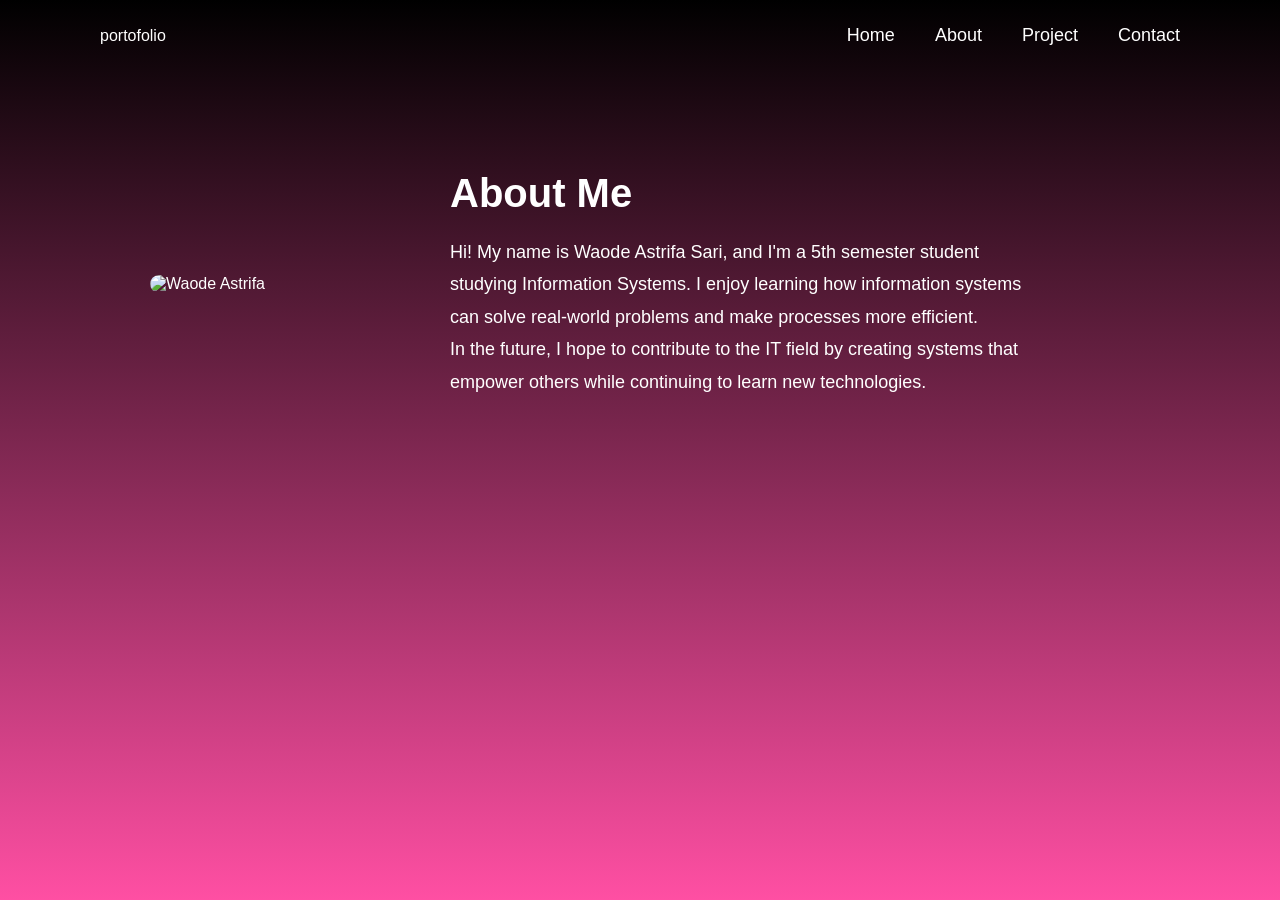
==== about.html @ 77aa38bc "update README.md" ====
<!DOCTYPE html>
<html lang="en">
<head>
  <meta charset="UTF-8">
  <meta name="viewport" content="width=device-width, initial-scale=1.0">
  <title>About | Waode Astrifa S.</title>
  <style>
    * {margin:0;padding:0;box-sizing:border-box;font-family:"Poppins",sans-serif;}
    body {background:linear-gradient(to bottom,#000,#ff4fa3);color:white;min-height:100vh;}
    nav {display:flex;justify-content:space-between;align-items:center;padding:25px 100px;}
    nav ul {list-style:none;display:flex;gap:40px;}
    nav ul li a {color:white;text-decoration:none;font-size:18px;transition:0.3s;}
    nav ul li a:hover {color:#ff4fa3;}
    .about-section {padding:100px 150px;display:flex;gap:50px;align-items:center;}
    .about-section img {width:250px;border-radius:20px;}
    .about-section .text {max-width:600px;}
    .about-section h2 {font-size:40px;margin-bottom:20px;}
    .about-section p {font-size:18px;line-height:1.8;}
  </style>
</head>
<body>
  <nav>
    <div class="logo">portofolio</div>
    <ul>
      <li><a href="index.html">Home</a></li>
      <li><a href="about.html">About</a></li>
      <li><a href="project.html">Project</a></li>
      <li><a href="contact.html">Contact</a></li>
    </ul>
  </nav>

  <section class="about-section">
    <img src="astrifa.jpg" alt="Waode Astrifa">
    <div class="text">
      <h2>About Me</h2>
      <p>
        Hi! My name is Waode Astrifa Sari, and I'm a 5th semester student studying Information Systems.
        I enjoy learning how information systems can solve real-world problems and make processes more efficient.
      </p>
      <p>
        In the future, I hope to contribute to the IT field by creating systems that empower others while
        continuing to learn new technologies.
      </p>
    </div>
  </section>
</body>
</html>
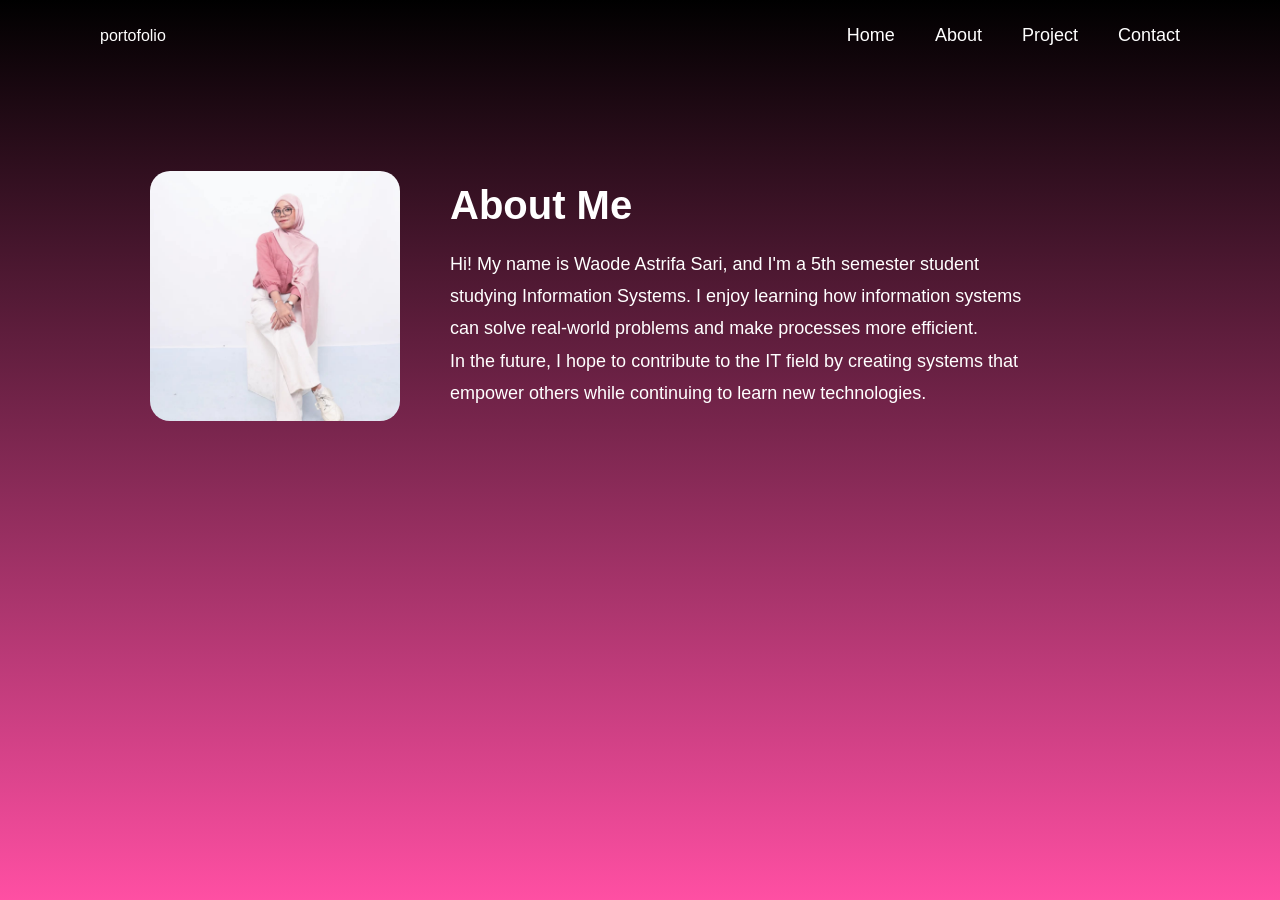
==== commit 4b03181c: "update index.html" ====
--- a/about.html
+++ b/about.html
@@ -1,5 +1,5 @@
 <!DOCTYPE html>
-<html lang="en">
+<html lang="id">
 <head>
   <meta charset="UTF-8">
   <meta name="viewport" content="width=device-width, initial-scale=1.0">
@@ -30,7 +30,7 @@
   </nav>
 
   <section class="about-section">
-    <img src="astrifa.jpg" alt="Waode Astrifa">
+    <img src="assets/about.jpg" alt="Waode Astrifa">
     <div class="text">
       <h2>About Me</h2>
       <p>
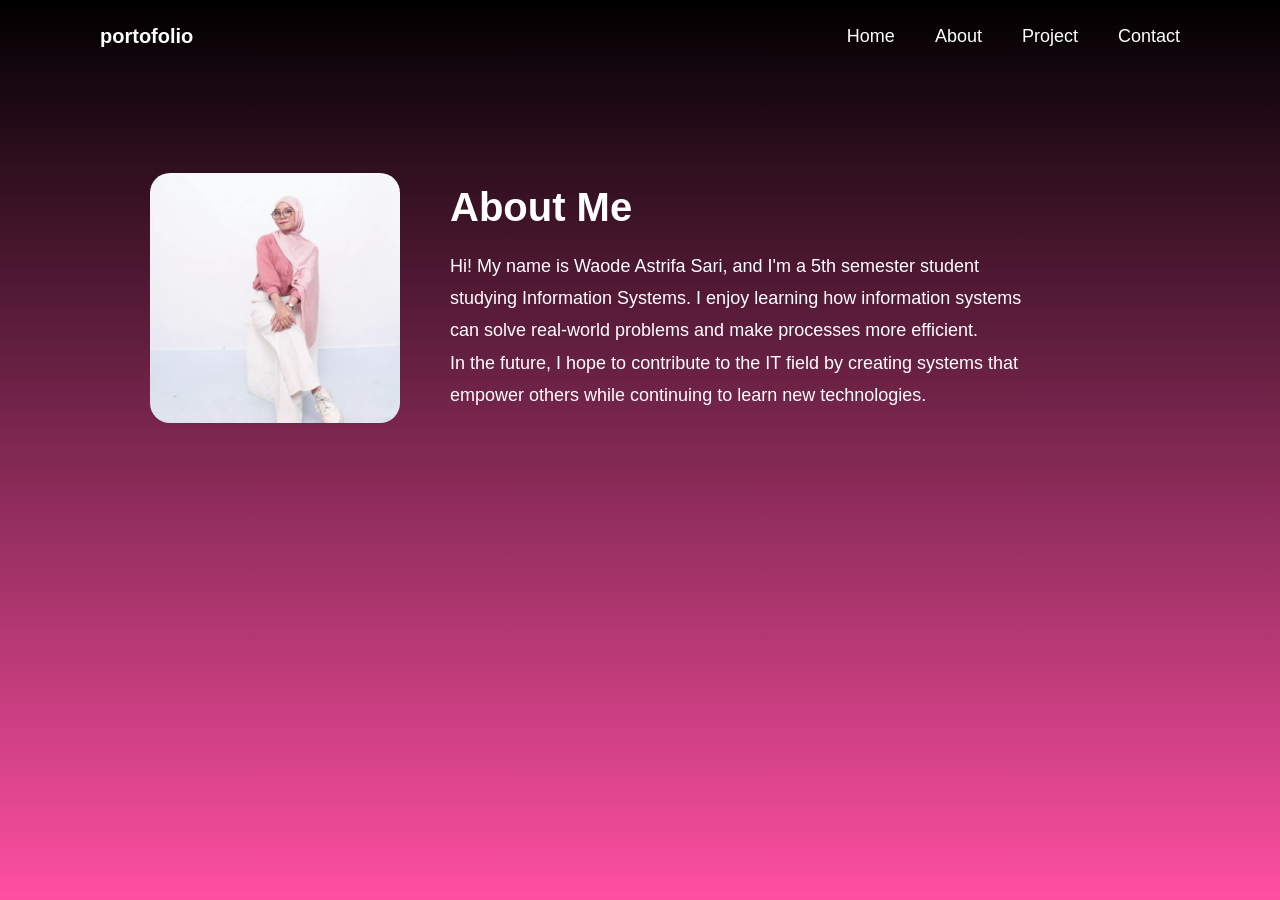
==== commit a455c85e: "update index.html" ====
--- a/about.html
+++ b/about.html
@@ -4,19 +4,7 @@
   <meta charset="UTF-8">
   <meta name="viewport" content="width=device-width, initial-scale=1.0">
   <title>About | Waode Astrifa S.</title>
-  <style>
-    * {margin:0;padding:0;box-sizing:border-box;font-family:"Poppins",sans-serif;}
-    body {background:linear-gradient(to bottom,#000,#ff4fa3);color:white;min-height:100vh;}
-    nav {display:flex;justify-content:space-between;align-items:center;padding:25px 100px;}
-    nav ul {list-style:none;display:flex;gap:40px;}
-    nav ul li a {color:white;text-decoration:none;font-size:18px;transition:0.3s;}
-    nav ul li a:hover {color:#ff4fa3;}
-    .about-section {padding:100px 150px;display:flex;gap:50px;align-items:center;}
-    .about-section img {width:250px;border-radius:20px;}
-    .about-section .text {max-width:600px;}
-    .about-section h2 {font-size:40px;margin-bottom:20px;}
-    .about-section p {font-size:18px;line-height:1.8;}
-  </style>
+  <link rel="stylesheet" href="style.css">
 </head>
 <body>
   <nav>
--- a/style.css
+++ b/style.css
@@ -0,0 +1,298 @@
+* {
+  margin: 0;
+  padding: 0;
+  box-sizing: border-box;
+  font-family: "Poppins", sans-serif;
+}
+
+body {
+  background: linear-gradient(to bottom, #000000, #ff4fa3);
+  color: white;
+  min-height: 100vh;
+}
+
+nav {
+  display: flex;
+  justify-content: space-between;
+  align-items: center;
+  padding: 25px 100px;
+}
+
+nav .logo {
+  font-size: 20px;
+  font-weight: bold;
+}
+
+nav ul {
+  list-style: none;
+  display: flex;
+  gap: 40px;
+}
+
+nav ul li a {
+  color: white;
+  text-decoration: none;
+  font-size: 18px;
+  transition: 0.3s;
+}
+
+nav ul li a:hover {
+  color: #ff4fa3;
+}
+
+.hero {
+  display: flex;
+  justify-content: space-between;
+  align-items: center;
+  padding: 100px 150px;
+}
+
+.hero-text h1 {
+  font-size: 70px;
+  font-weight: 700;
+  line-height: 1.1;
+}
+
+.hero-text h1 .pink {
+  color: #ff4fa3;
+  margin-right: 10px;
+}
+
+.hero-text p {
+  margin: 20px 0;
+  font-size: 20px;
+  color: #ddd;
+}
+
+.btn {
+  background-color: #ff4fa3;
+  color: white;
+  padding: 14px 30px;
+  font-size: 18px;
+  border-radius: 8px;
+  text-decoration: none;
+  transition: 0.3s;
+}
+
+.btn:hover {
+  background-color: #ff80bf;
+  transform: scale(1.05);
+}
+
+.hero-img img {
+  width: 320px;
+  height: 320px;
+  border-radius: 50%;
+  object-fit: cover;
+  background-color: #ff4fa3;
+}
+
+
+* {
+  margin: 0;
+  padding: 0;
+  box-sizing: border-box;
+  font-family: "Poppins", sans-serif;
+}
+
+body {
+  background: linear-gradient(to bottom, #000, #ff4fa3);
+  color: white;
+  min-height: 100vh;
+}
+
+nav {
+  display: flex;
+  justify-content: space-between;
+  align-items: center;
+  padding: 25px 100px;
+}
+
+nav ul {
+  list-style: none;
+  display: flex;
+  gap: 40px;
+}
+
+nav ul li a {
+  color: white;
+  text-decoration: none;
+  font-size: 18px;
+  transition: 0.3s;
+}
+
+nav ul li a:hover {
+  color: #ff4fa3;
+}
+
+.about-section {
+  padding: 100px 150px;
+  display: flex;
+  gap: 50px;
+  align-items: center;
+}
+
+.about-section img {
+  width: 250px;
+  border-radius: 20px;
+}
+
+.about-section .text {
+  max-width: 600px;
+}
+
+.about-section h2 {
+  font-size: 40px;
+  margin-bottom: 20px;
+}
+
+.about-section p {
+  font-size: 18px;
+  line-height: 1.8;
+}
+
+* {
+  margin: 0;
+  padding: 0;
+  box-sizing: border-box;
+  font-family: "Poppins", sans-serif;
+}
+
+body {
+  background: linear-gradient(to bottom, #000, #ff4fa3);
+  color: white;
+  min-height: 100vh;
+}
+
+nav {
+  display: flex;
+  justify-content: space-between;
+  align-items: center;
+  padding: 25px 100px;
+}
+
+nav ul {
+  list-style: none;
+  display: flex;
+  gap: 40px;
+}
+
+nav ul li a {
+  color: white;
+  text-decoration: none;
+  font-size: 18px;
+  transition: 0.3s;
+}
+
+nav ul li a:hover {
+  color: #ff4fa3;
+}
+
+.project-section {
+  text-align: center;
+  padding: 100px 0;
+}
+
+.project-section h2 {
+  font-size: 40px;
+  margin-bottom: 40px;
+}
+
+.project-list {
+  display: flex;
+  justify-content: center;
+  gap: 50px;
+}
+
+.project-card {
+  background-color: #222;
+  padding: 20px;
+  border-radius: 15px;
+  width: 250px;
+  transition: 0.3s;
+}
+
+.project-card:hover {
+  transform: scale(1.05);
+  background-color: #ff4fa3;
+}
+
+.project-card img {
+  width: 100%;
+  border-radius: 10px;
+}
+
+.project-card p {
+  margin-top: 10px;
+  font-size: 18px;
+}
+
+* {
+  margin: 0;
+  padding: 0;
+  box-sizing: border-box;
+  font-family: "Poppins", sans-serif;
+}
+
+body {
+  background: linear-gradient(to bottom, #000, #ff4fa3);
+  color: white;
+  min-height: 100vh;
+}
+
+nav {
+  display: flex;
+  justify-content: space-between;
+  align-items: center;
+  padding: 25px 100px;
+}
+
+nav ul {
+  list-style: none;
+  display: flex;
+  gap: 40px;
+}
+
+nav ul li a {
+  color: white;
+  text-decoration: none;
+  font-size: 18px;
+  transition: 0.3s;
+}
+
+nav ul li a:hover {
+  color: #ff4fa3;
+}
+
+.contact-section {
+  text-align: center;
+  padding: 120px 0;
+}
+
+.contact-section h2 {
+  font-size: 40px;
+  margin-bottom: 30px;
+}
+
+.contact-section p {
+  font-size: 20px;
+  margin-bottom: 40px;
+}
+
+.social-icons {
+  display: flex;
+  justify-content: center;
+  gap: 40px;
+}
+
+.social-icons a {
+  color: white;
+  font-size: 40px;
+  transition: 0.3s;
+  text-decoration: none;
+}
+
+.social-icons a:hover {
+  color: #ff4fa3;
+  transform: scale(1.2);
+}
